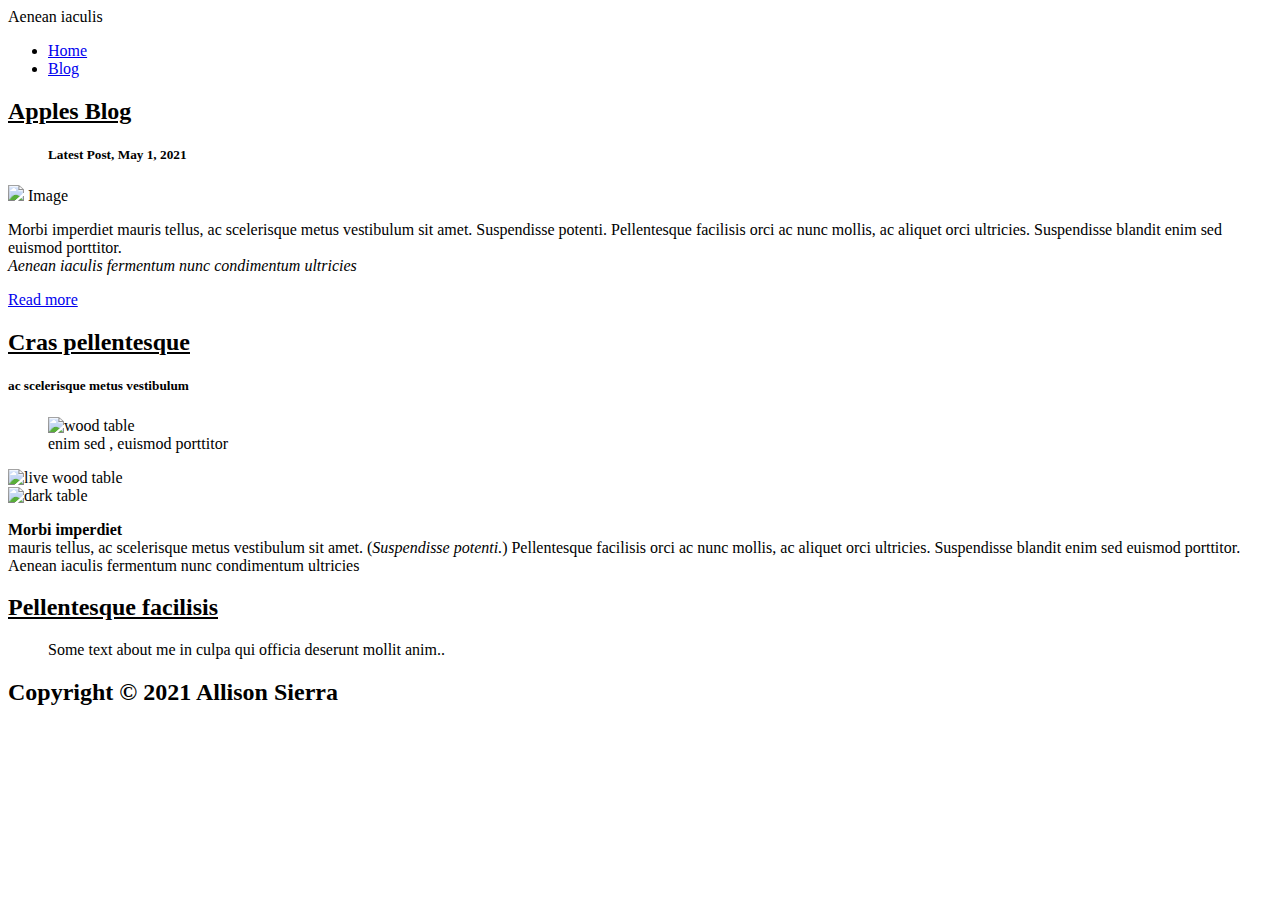
==== code stuff/index.html @ 8381cc1f "Add files via upload" ====
<!DOCTYPE html>
 <html lang="en">
  <head>
    <meta charset="UTF-8">
    <title>Allison's Blog</title>
    <link rel="stylesheet" href="index.css">
    <meta content="width=device-width, initial-scale=1, maximum-scale=1" name="viewport"/>
   </head>
    <body>
     <div id="grid-container">
      <div class="header">
       <nav>
        <div id="nav-flex-title">
         <div id="title">Aenean iaculis</div>
        </div>
        <ul id="nav-flex-menu">
         <li class="nav-item">
          <a class="nav-link" href="personal blog.html">Home</a>
         </li>
         <li class="nav-item">
          <a class="nav-link" href="blog post.html">Blog</a>
         </li>
        </ul>
       </nav>
      </div>
      </div>
      <div class="row">
       <div class="leftcolumn">
        <div class="card">
         <h2><u>Apples Blog</u></h2>
         <h5><ul>Latest Post, May 1, 2021</ul></h5>
          <img src="z69UshAjBGNUh7Bxb5RDN3-768-80.jpg"> Image</img> 
            <p>Morbi imperdiet mauris tellus, ac scelerisque metus vestibulum sit amet. Suspendisse potenti. Pellentesque facilisis orci ac nunc mollis, ac aliquet orci ultricies. Suspendisse 
               blandit enim sed euismod porttitor. <br><em>Aenean iaculis fermentum nunc condimentum ultricies</em></p>
                <a href="blog post.html" alt="Button Read More">
                <div class="btn btn-primary">Read more</div> </a>
        </div>
        <div class="card">
         <h2><u> Cras pellentesque </u></h2>
          <h5>ac scelerisque metus vestibulum</h5>
           <div class="clearfix">
            <div class="img-container">
              <figure>
               <img src="case-study-01-on-mass-odami-one-wood-furniture-canada_dezeen_hero-852x479.jpg" alt="wood table"> 
               <figcaption>enim sed , euismod porttitor</figcaption>
              </figure>
            </div>
            <div class="img-container">
             <img src="ff59576773bdbd19c326a71d7c97c934.jpg" alt="live wood table">
            </div>
            <div class="img-container">
             <img src="images.jpeg" alt="dark table">
            </div>
           </div>
            <p> <strong>Morbi imperdiet</strong> <br> mauris tellus, ac scelerisque metus vestibulum sit amet. (<em>Suspendisse potenti.</em>) Pellentesque facilisis orci ac nunc mollis, ac aliquet orci ultricies. Suspendisse 
                blandit enim sed euismod porttitor. Aenean iaculis fermentum nunc condimentum ultricies</p>
        </div>
       </div>
       <div class="rightcolumn">
        <div class="card">
         <h2><u>Pellentesque facilisis</u></h2>
          <p><blockquote>Some text about me in culpa qui officia deserunt mollit anim..</blockquote></p>
        </div>
       </div>
       <div class="footer">
        <h2>Copyright © 2021 Allison Sierra</h2>
       </div>
     </body>
    </html>
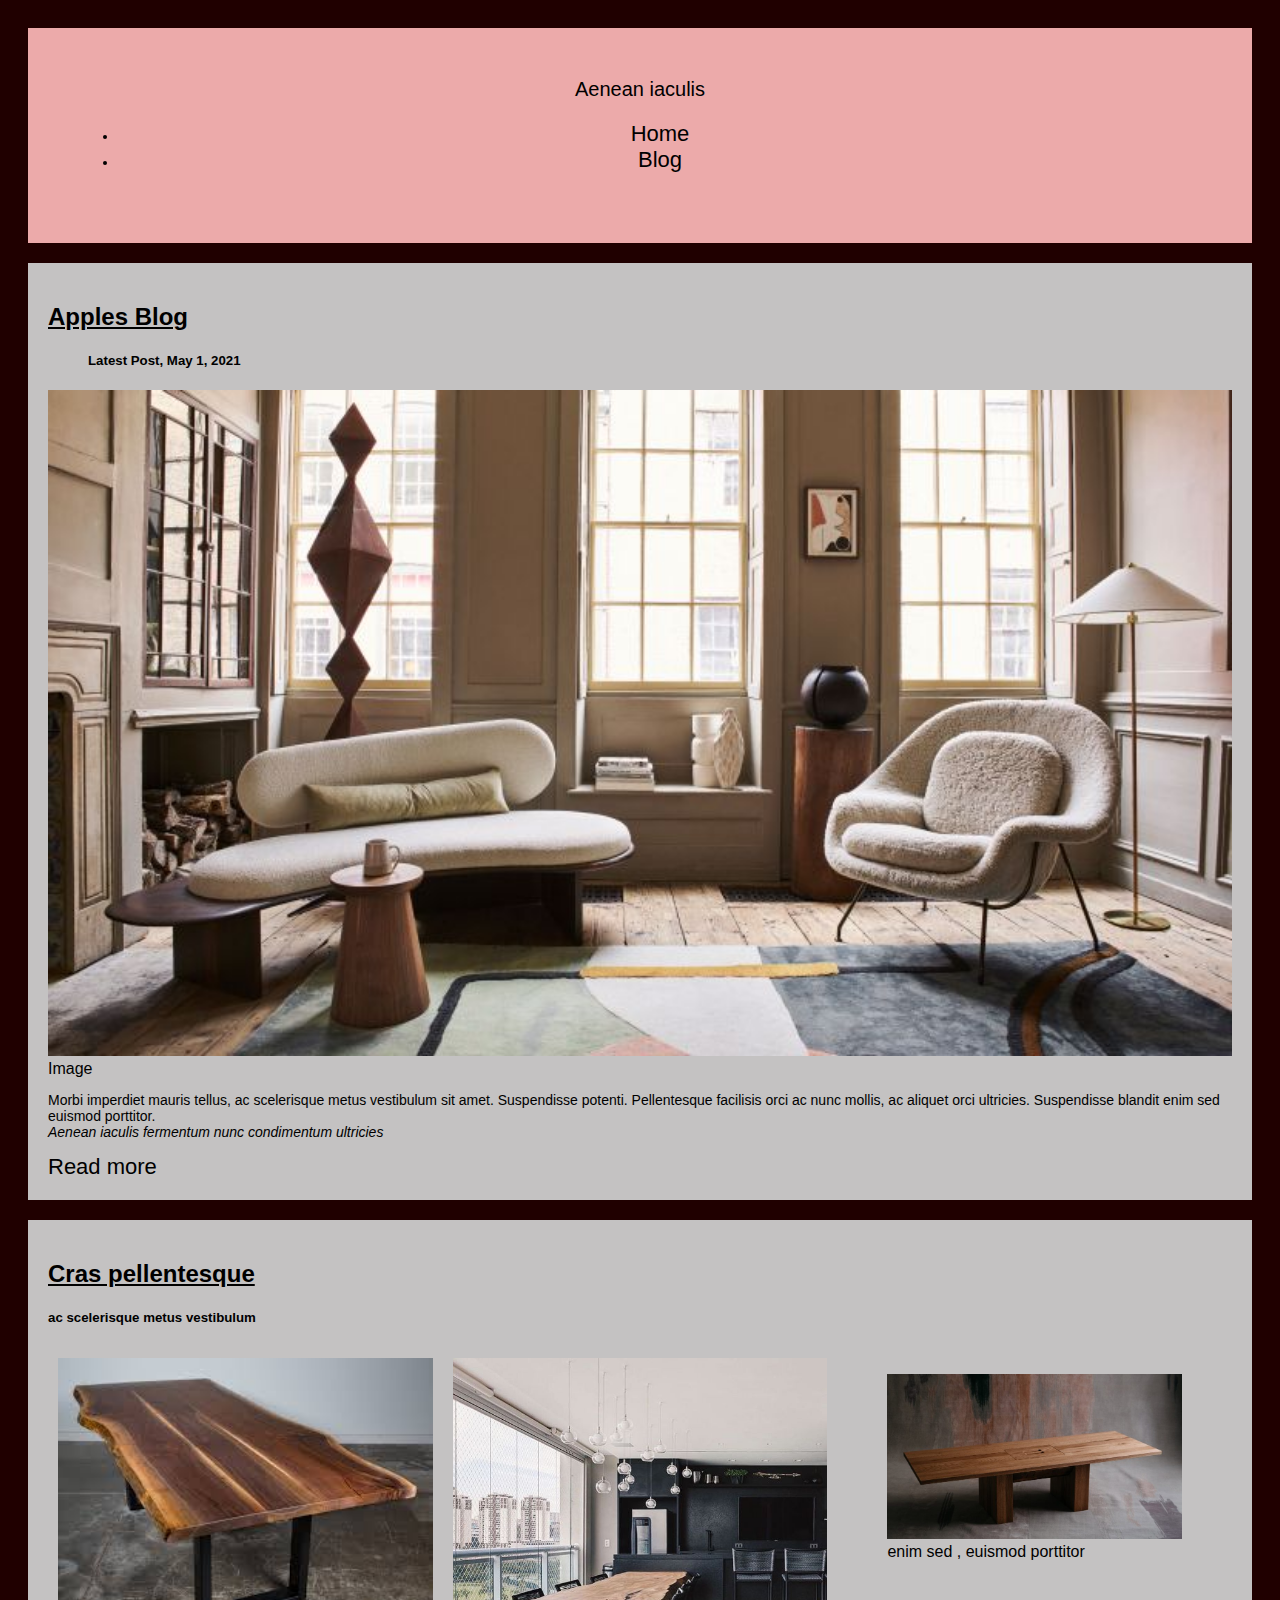
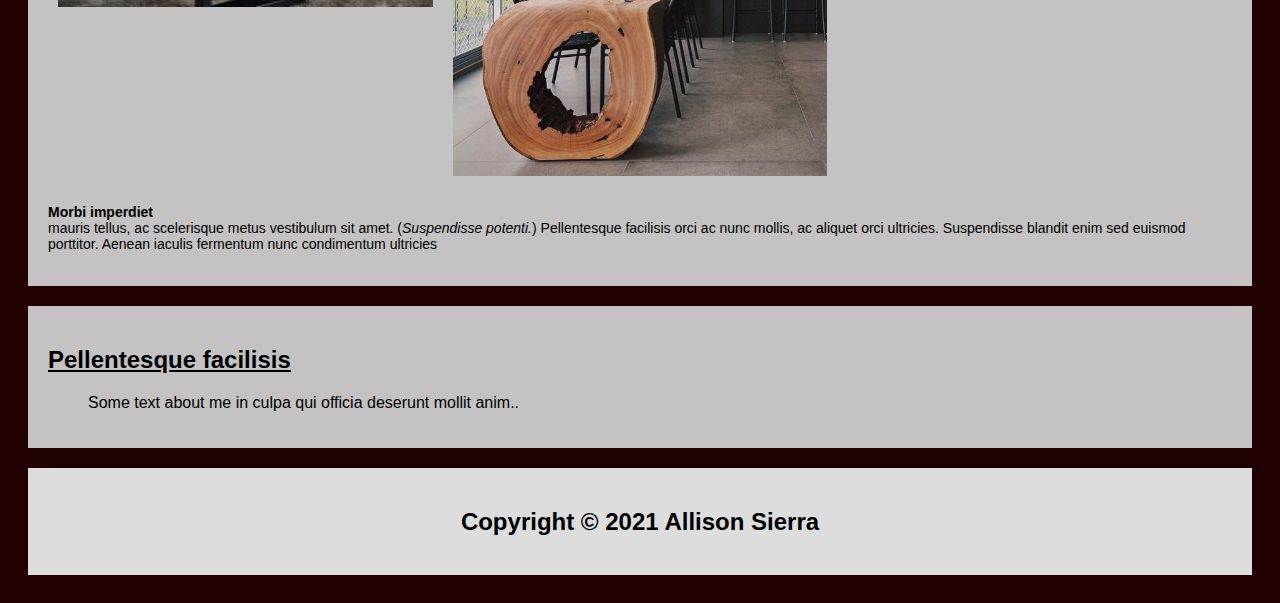
==== commit 63944d30: "Add files via upload" ====
--- a/code stuff/index.html
+++ b/code stuff/index.html
@@ -3,7 +3,7 @@
   <head>
     <meta charset="UTF-8">
     <title>Allison's Blog</title>
-    <link rel="stylesheet" href="index.css">
+    <link rel="stylesheet" href="css/index.css">
     <meta content="width=device-width, initial-scale=1, maximum-scale=1" name="viewport"/>
    </head>
     <body>
@@ -29,7 +29,7 @@
         <div class="card">
          <h2><u>Apples Blog</u></h2>
          <h5><ul>Latest Post, May 1, 2021</ul></h5>
-          <img src="z69UshAjBGNUh7Bxb5RDN3-768-80.jpg"> Image</img> 
+          <img src="img/z69UshAjBGNUh7Bxb5RDN3-768-80.jpg"> Image</img> 
             <p>Morbi imperdiet mauris tellus, ac scelerisque metus vestibulum sit amet. Suspendisse potenti. Pellentesque facilisis orci ac nunc mollis, ac aliquet orci ultricies. Suspendisse 
                blandit enim sed euismod porttitor. <br><em>Aenean iaculis fermentum nunc condimentum ultricies</em></p>
                 <a href="blog post.html" alt="Button Read More">
@@ -41,15 +41,15 @@
            <div class="clearfix">
             <div class="img-container">
               <figure>
-               <img src="case-study-01-on-mass-odami-one-wood-furniture-canada_dezeen_hero-852x479.jpg" alt="wood table"> 
+               <img src="img/case-study-01-on-mass-odami-one-wood-furniture-canada_dezeen_hero-852x479.jpg" alt="wood table"> 
                <figcaption>enim sed , euismod porttitor</figcaption>
               </figure>
             </div>
             <div class="img-container">
-             <img src="ff59576773bdbd19c326a71d7c97c934.jpg" alt="live wood table">
+             <img src="img/ff59576773bdbd19c326a71d7c97c934.jpg" alt="live wood table">
             </div>
             <div class="img-container">
-             <img src="images.jpeg" alt="dark table">
+             <img src="img/images.jpeg" alt="dark table">
             </div>
            </div>
             <p> <strong>Morbi imperdiet</strong> <br> mauris tellus, ac scelerisque metus vestibulum sit amet. (<em>Suspendisse potenti.</em>) Pellentesque facilisis orci ac nunc mollis, ac aliquet orci ultricies. Suspendisse 
--- a/code stuff/css/index.css
+++ b/code stuff/css/index.css
@@ -0,0 +1,90 @@
+@import "typography.css";
+@import "index-img.css";
+@import "index-footer.css";
+
+/* Header/Blog Title */
+  .header {
+    padding: 50px;
+    font-size: 20px;
+    text-align: center;
+    background:rgb(236, 170, 170);
+  }
+  /* Left column */
+  .leftcolumn { 
+    float: center;
+    width: 75%;
+    padding-left: 20px;
+  }
+  /* Right column */
+  .rightcolumn {
+    float: center;
+    width: 75%;
+    padding-left: 20px;
+  }
+  /* Add a card effect for articles */
+  .card {
+    background-color: rgb(196, 194, 194);
+    padding: 20px;
+    margin-top: 20px;
+  }
+  /* Clear floats after the columns */
+  .row:after {
+    content: "";
+    display: table;
+    clear: both;
+  }
+
+/* float images side by side */
+ * {
+    box-sizing: border-box;
+  }
+  .img-container {
+    float: right;
+    width: 33.33%;
+    padding: 10px;
+    }
+  .clearfix::after {
+    content: "";
+    clear: both;
+    display: table;
+  }
+  
+  .container{
+    display:grid;
+    grid-template-columns: 300px 300px 300px;
+    grid-template-rows: 250px 500px;
+    grid-template-areas: 
+      "hd hd hd hd hd hd hd"
+      "main main main main main main main"
+      "ft ft ft ft ft ft ft";
+    border: 2px solid yellow;
+  }
+  .box{
+    border: 1px solid red;
+    background: #F8FA9D;
+    }
+
+  .header{
+    grid-area:hd;
+  }
+  .footer{
+    grid-area:ft;
+  }
+  .content{
+    grid-area:main;
+  }
+  
+  @media screen and (max-width: 800px) {
+    .leftcolumn, .rightcolumn { 
+      width: 100%;
+      padding: 0;
+     }
+    }
+   @media screen and (max-width: 1500px) {
+    .leftcolumn, .rightcolumn { 
+      width: 100%;
+      padding: 0;
+      justify-content: center;
+      }
+    }
+  